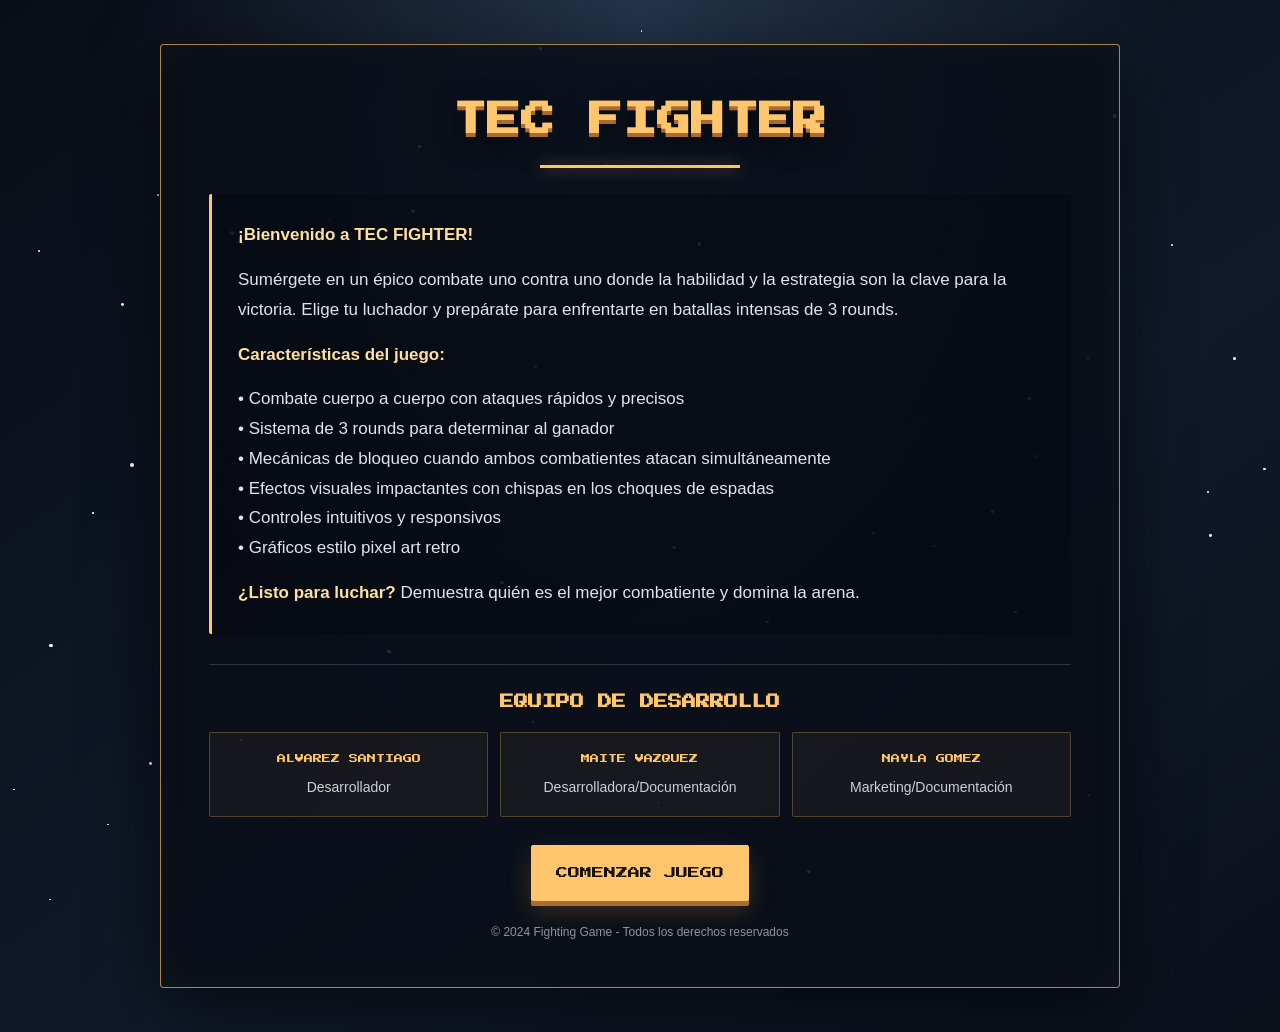
==== intro.html @ 86549687 "juego con cambios en menus" ====
<!DOCTYPE html>
<html lang="es">
<head>
  <meta charset="UTF-8">
  <meta name="viewport" content="width=device-width, initial-scale=1.0">
  <title>TEC FIGHTER - Introducción</title>
  <link rel="preconnect" href="https://fonts.googleapis.com" />
  <link rel="preconnect" href="https://fonts.gstatic.com" crossorigin />
  <link href="https://fonts.googleapis.com/css2?family=Press+Start+2P&display=swap" rel="stylesheet" />
  <link rel="stylesheet" href="css/intro.css" />
  <script>
    document.cookie = 'tecFighterIntroSeen=1; Max-Age=31536000; Path=/; SameSite=Lax'
    try {
      localStorage.setItem('tecFighterIntroSeen', '1')
    } catch (error) {
      // Cookies remain the primary persistence mechanism on the hosted site.
    }
  </script>
</head>
<body>
  <!-- Estrellas de fondo -->
  <div class="stars-background" id="stars"></div>

  <div class="container">
    <h1>TEC FIGHTER</h1>
    <div class="title-line"></div>

    <div class="game-description">
      <p>
        <strong>¡Bienvenido a TEC FIGHTER!</strong>
      </p>
      <p>
        Sumérgete en un épico combate uno contra uno donde la habilidad y la estrategia son la clave para la victoria. 
        Elige tu luchador y prepárate para enfrentarte en batallas intensas de 3 rounds.
      </p>
      <p>
        <strong>Características del juego:</strong>
      </p>
      <p>
        • Combate cuerpo a cuerpo con ataques rápidos y precisos<br>
        • Sistema de 3 rounds para determinar al ganador<br>
        • Mecánicas de bloqueo cuando ambos combatientes atacan simultáneamente<br>
        • Efectos visuales impactantes con chispas en los choques de espadas<br>
        • Controles intuitivos y responsivos<br>
        • Gráficos estilo pixel art retro
      </p>
      <p>
        <strong>¿Listo para luchar?</strong> Demuestra quién es el mejor combatiente y domina la arena.
      </p>
    </div>

    <div class="team-section">
      <h2 class="team-title">EQUIPO DE DESARROLLO</h2>
      <div class="team-members">
        <div class="member">
          <div class="member-name">ALVAREZ SANTIAGO</div>
          <div>Desarrollador</div>
        </div>
        <div class="member">
          <div class="member-name">MAITE VAZQUEZ</div>
          <div>Desarrolladora/Documentación</div>
        </div>
        <div class="member">
          <div class="member-name">NAYLA GOMEZ</div>
          <div>Marketing/Documentación</div>
        </div>
      </div>
    </div>

    <a href="index.html" class="start-button">COMENZAR JUEGO</a>

    <div class="footer">
      © 2024 Fighting Game - Todos los derechos reservados
    </div>
  </div>

  <script>
    // Crear estrellas animadas en el fondo
    function createStars() {
      const starsContainer = document.getElementById('stars');
      const numberOfStars = 50;

      for (let i = 0; i < numberOfStars; i++) {
        const star = document.createElement('div');
        star.className = 'star';
        
        // Tamaño aleatorio
        const size = Math.random() * 3 + 1;
        star.style.width = size + 'px';
        star.style.height = size + 'px';
        
        // Posición aleatoria
        star.style.left = Math.random() * 100 + '%';
        star.style.top = Math.random() * 100 + '%';
        
        // Animación aleatoria
        const delay = Math.random() * 3;
        star.style.animationDelay = delay + 's';
        star.style.animationDuration = (Math.random() * 2 + 2) + 's';
        
        // Agregar la estrella al contenedor
        starsContainer.appendChild(star);
      }
    }

    // Crear estrellas al cargar la página
    window.addEventListener('DOMContentLoaded', createStars);
  </script>
</body>
</html>
---- css/intro.css ----
:root {
  --gold: #ffc66d;
  --gold-dark: #a96b32;
  --panel: rgba(10, 14, 24, 0.88);
}

* {
  box-sizing: border-box;
  margin: 0;
  padding: 0;
}

html {
  min-width: 320px;
  background: #090d17;
}

body {
  position: relative;
  display: flex;
  min-height: 100vh;
  flex-direction: column;
  align-items: center;
  justify-content: center;
  overflow-x: hidden;
  padding: clamp(16px, 4vw, 44px);
  background:
    radial-gradient(ellipse at 50% 0%, rgba(46, 67, 92, 0.7), transparent 58%),
    linear-gradient(145deg, #090d17, #101a2a 60%, #0b101b);
  color: #fff;
  font-family: 'Press Start 2P', cursive;
}

.stars-background {
  position: fixed;
  z-index: 0;
  inset: 0;
  overflow: hidden;
  pointer-events: none;
}

.star {
  position: absolute;
  border-radius: 50%;
  background: #fff;
  animation: twinkle 3s infinite;
}

@keyframes twinkle {
  0%, 100% { opacity: 0.25; }
  50% { opacity: 0.95; }
}

.container {
  z-index: 1;
  width: min(100%, 960px);
  padding: clamp(22px, 5vw, 48px);
  border: 1px solid rgba(255, 198, 109, 0.65);
  border-radius: 4px;
  background: var(--panel);
  text-align: center;
  box-shadow: 0 20px 70px rgba(0, 0, 0, 0.6), inset 0 0 35px rgba(255, 198, 109, 0.035);
  animation: fadeIn 700ms ease-out both;
}

@keyframes fadeIn {
  from { opacity: 0; transform: translateY(14px); }
  to { opacity: 1; transform: translateY(0); }
}

h1 {
  margin-bottom: 18px;
  color: var(--gold);
  font-size: clamp(19px, 4vw, 34px);
  line-height: 1.6;
  text-shadow: 0 4px 0 var(--gold-dark), 0 8px 28px rgba(0, 0, 0, 0.7);
}

.title-line {
  width: clamp(100px, 25vw, 200px);
  height: 3px;
  margin: 18px auto 26px;
  background: var(--gold);
  box-shadow: 0 0 15px rgba(255, 198, 109, 0.45);
}

.game-description {
  margin-bottom: 30px;
  padding: clamp(16px, 3vw, 26px);
  border-left: 3px solid var(--gold);
  border-radius: 2px;
  background: rgba(0, 0, 0, 0.25);
  color: #e0e5ec;
  font-family: Arial, sans-serif;
  font-size: clamp(14px, 1.7vw, 17px);
  line-height: 1.75;
  text-align: left;
}

.game-description p + p {
  margin-top: 15px;
}

.game-description strong {
  color: var(--gold-bright, #ffe0a3);
}

.team-section {
  margin-top: 28px;
  padding-top: 26px;
  border-top: 1px solid rgba(255, 255, 255, 0.16);
}

.team-title {
  margin-bottom: 18px;
  color: var(--gold);
  font-size: clamp(10px, 1.5vw, 14px);
  line-height: 1.7;
}

.team-members {
  display: grid;
  grid-template-columns: repeat(3, minmax(0, 1fr));
  gap: 12px;
  margin-bottom: 20px;
}

.member {
  padding: clamp(12px, 2vw, 18px);
  border: 1px solid rgba(255, 198, 109, 0.25);
  border-radius: 2px;
  background: rgba(255, 198, 109, 0.055);
  color: #cbd0d9;
  font-family: Arial, sans-serif;
  font-size: clamp(12px, 1.4vw, 14px);
  line-height: 1.6;
  transition: border-color 160ms ease, background-color 160ms ease, transform 160ms ease;
}

.member:hover {
  transform: translateY(-3px);
  border-color: var(--gold);
  background: rgba(255, 198, 109, 0.11);
}

.member-name {
  margin-bottom: 8px;
  color: var(--gold);
  font-family: 'Press Start 2P', cursive;
  font-size: clamp(7px, 0.9vw, 9px);
  line-height: 1.8;
}

.start-button {
  display: inline-block;
  margin-top: 8px;
  padding: 17px 24px;
  border: 1px solid var(--gold);
  border-radius: 2px;
  background: var(--gold);
  box-shadow: 0 5px 0 var(--gold-dark), 0 10px 26px rgba(255, 177, 70, 0.2);
  color: #17120c;
  font-size: clamp(9px, 1.2vw, 12px);
  line-height: 1.7;
  text-decoration: none;
  transition: transform 150ms ease, background-color 150ms ease;
}

.start-button:hover {
  transform: translateY(-2px);
  background: #ffe0a3;
}

.start-button:focus-visible {
  outline: 3px solid #fff;
  outline-offset: 5px;
}

.start-button:active {
  transform: translateY(2px);
  box-shadow: 0 2px 0 var(--gold-dark);
}

.footer {
  margin-top: 24px;
  color: #8c95a4;
  font-family: Arial, sans-serif;
  font-size: 12px;
}

@media (max-width: 650px) {
  body {
    justify-content: flex-start;
  }

  .team-members {
    grid-template-columns: 1fr;
  }

  .member {
    text-align: left;
  }
}
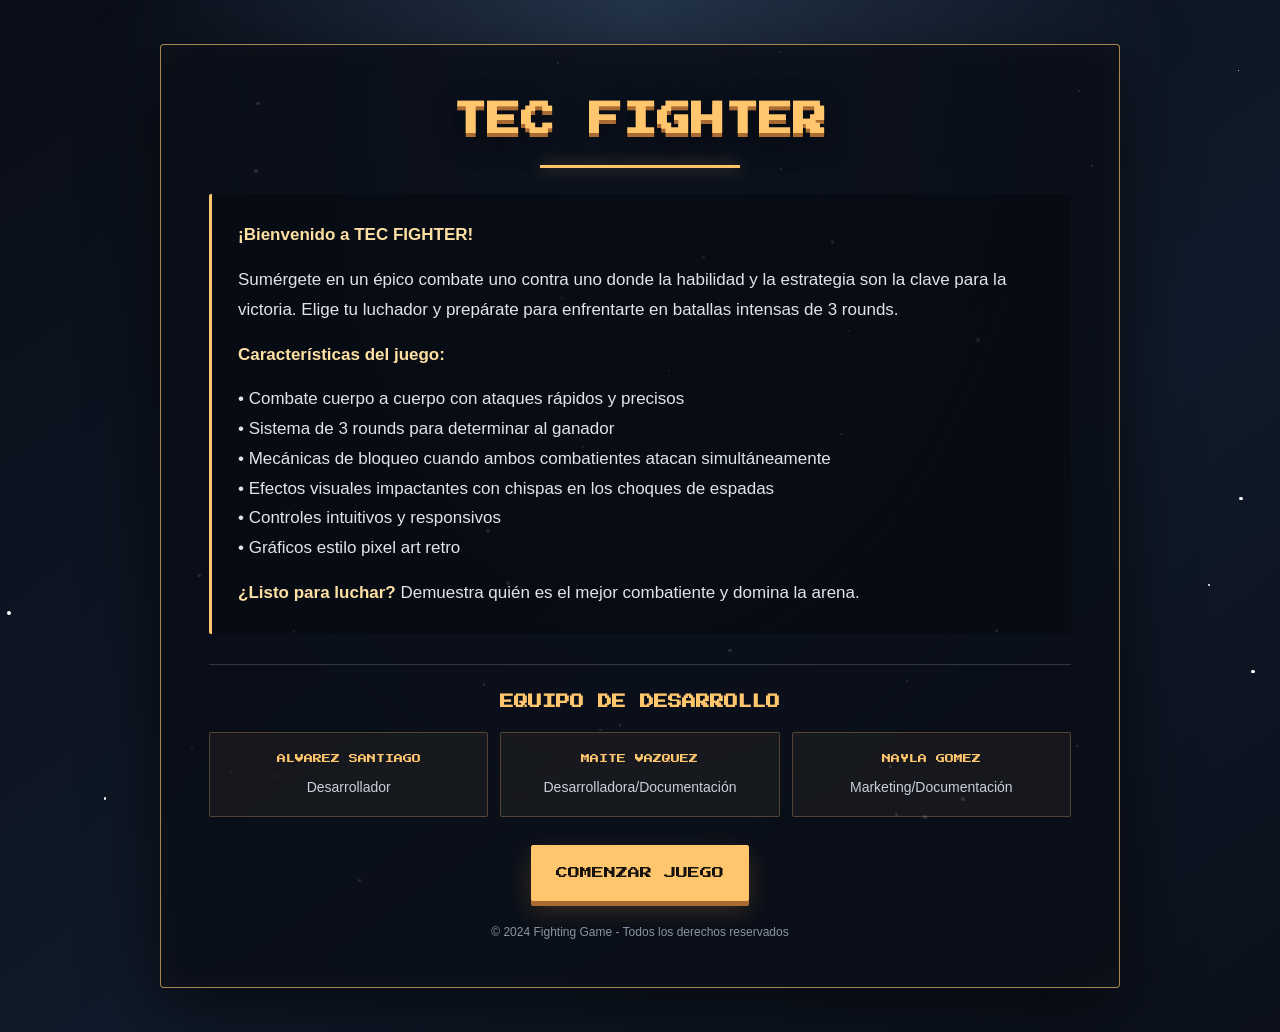
==== commit 11bb0abc: "sonidos" ====
--- a/intro.html
+++ b/intro.html
@@ -8,6 +8,8 @@
   <link rel="preconnect" href="https://fonts.gstatic.com" crossorigin />
   <link href="https://fonts.googleapis.com/css2?family=Press+Start+2P&display=swap" rel="stylesheet" />
   <link rel="stylesheet" href="css/intro.css" />
+  <script src="js/music.js" defer></script>
+  <script src="js/ui-audio.js" defer></script>
   <script>
     document.cookie = 'tecFighterIntroSeen=1; Max-Age=31536000; Path=/; SameSite=Lax'
     try {
@@ -75,6 +77,8 @@
   </div>
 
   <script>
+    document.addEventListener('DOMContentLoaded', () => startMenuMusic())
+
     // Crear estrellas animadas en el fondo
     function createStars() {
       const starsContainer = document.getElementById('stars');
